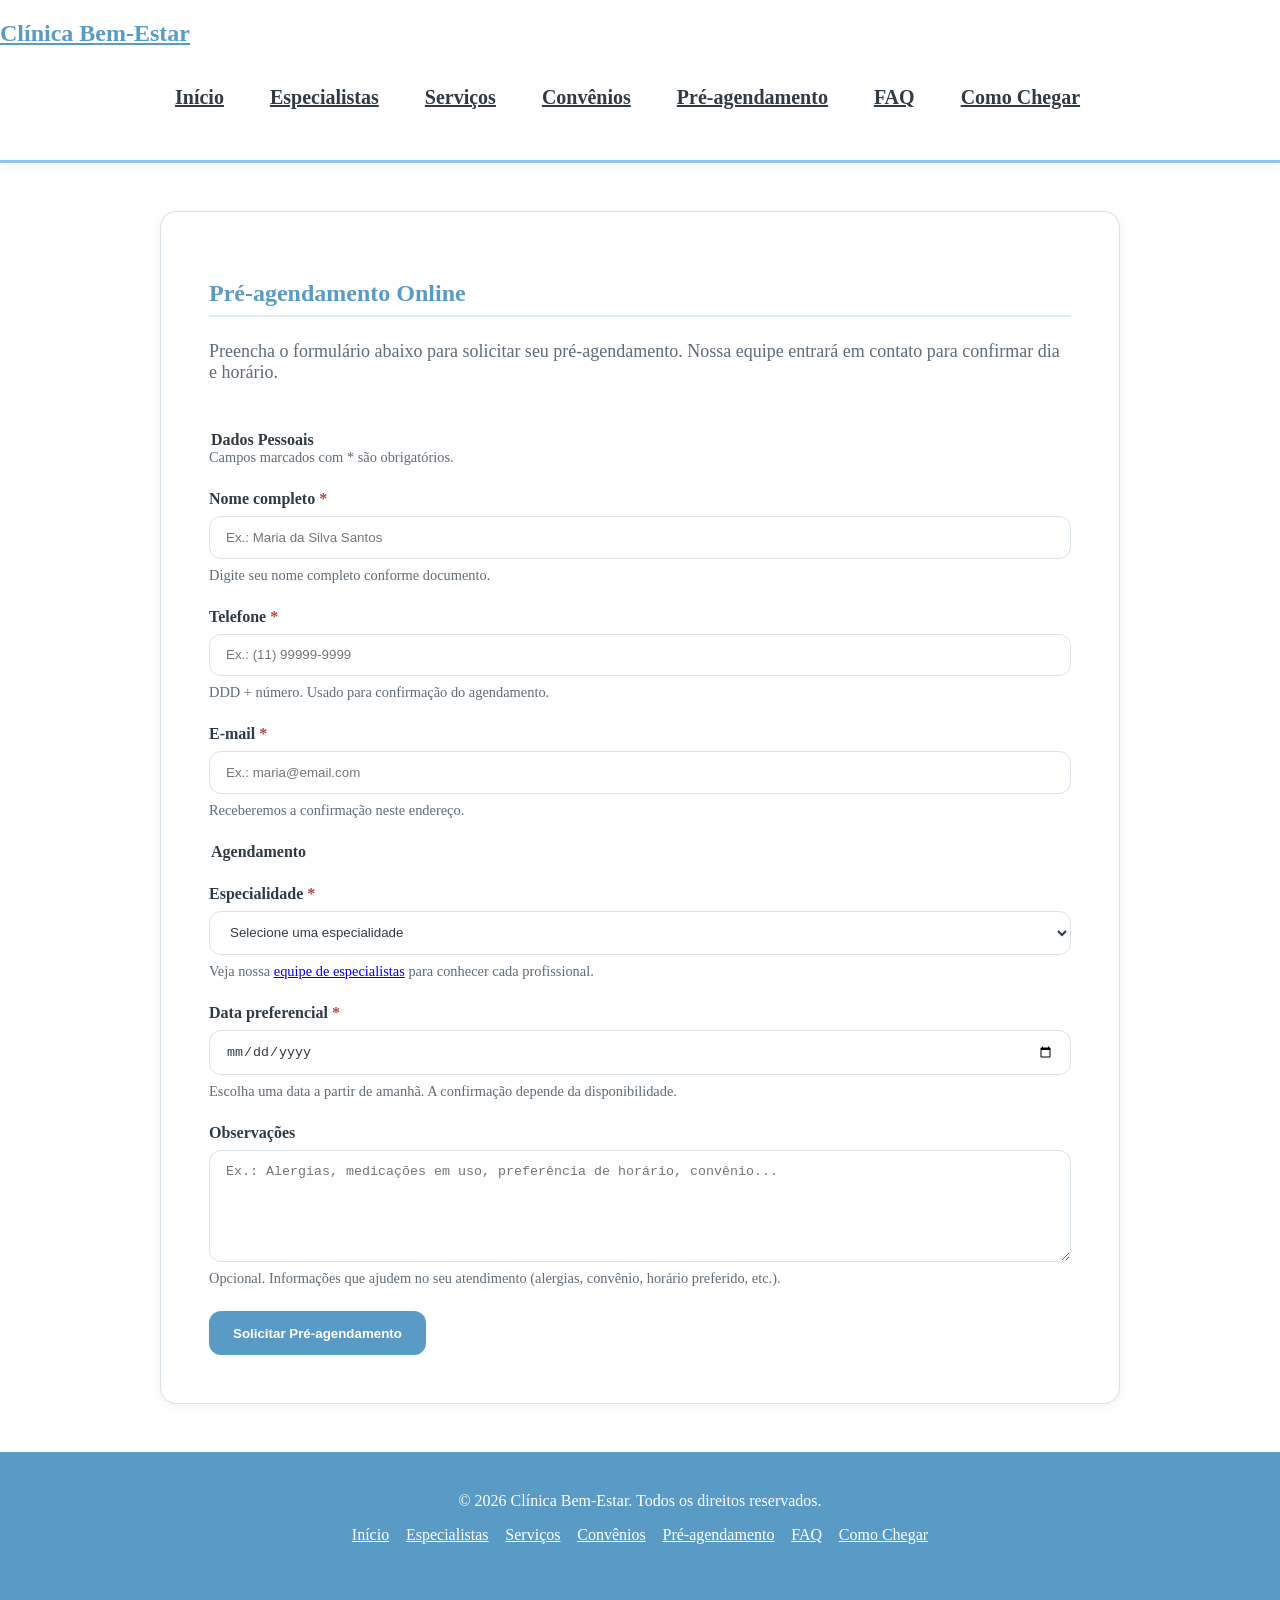
==== pages/agendamento.html @ e037f2d2 "fix: padroniza navegacao responsiva entre as paginas - commit parte Bianca" ====
<!DOCTYPE html>
<html lang="pt-BR">
<head>
    <meta charset="UTF-8">
    <meta name="viewport" content="width=device-width, initial-scale=1.0">
    <title>Pré-agendamento — Clínica Bem-Estar</title>
    <meta name="description" content="Formulário de pré-agendamento online da Clínica Bem-Estar. Preencha seus dados e escolha a especialidade, data e observações.">
    <link rel="preconnect" href="https://fonts.googleapis.com">
    <link rel="preconnect" href="https://fonts.gstatic.com" crossorigin>
    <link href="https://fonts.googleapis.com/css2?family=Lato:wght@400;600;700&display=swap" rel="stylesheet">
    <link rel="stylesheet" href="../assets/css/variable.css">
    <link rel="stylesheet" href="../assets/css/pages/agendamento.css">
    <link rel="stylesheet" href="../assets/css/navigation-responsive.css">
</head>
<body>
    <header class="cabecalho">
        <a href="../index.html" class="cabecalho__marca">Clínica Bem-Estar</a>
        <nav class="navegacao" aria-label="Navegação principal">
            <ul class="navegacao__lista">
                <li class="menu-item"><a href="../index.html">Início</a></li>
                <li class="menu-item"><a href="especialistas.html">Especialistas</a></li>
                <li class="menu-item"><a href="servicos.html">Serviços</a></li>
                <li class="menu-item"><a href="convenios.html">Convênios</a></li>
                <li class="menu-item"><a href="agendamento.html">Pré-agendamento</a></li>
                <li class="menu-item"><a href="faq.html">FAQ</a></li>
                <li class="menu-item"><a href="como-chegar.html">Como Chegar</a></li>
            </ul>
        </nav>
    </header>

    <main class="principal">
        <section class="secao" aria-labelledby="agendamento-titulo">
            <h1 id="agendamento-titulo" class="secao__titulo">Pré-agendamento Online</h1>
            <p class="secao__subtitulo">Preencha o formulário abaixo para solicitar seu pré-agendamento. Nossa equipe entrará em contato para confirmar dia e horário.</p>

            <form class="formulario" action="#" method="post" novalidate>
                <fieldset class="campo">
                    <legend class="campo__label">Dados Pessoais</legend>
                    <div class="campo__dica">Campos marcados com * são obrigatórios.</div>
                </fieldset>

                <div class="campo">
                    <label for="nome" class="campo__label campo__label--obrigatorio">Nome completo</label>
                    <input type="text" id="nome" name="nome" class="campo__input" required autocomplete="name" placeholder="Ex.: Maria da Silva Santos" aria-describedby="dica-nome">
                    <span id="dica-nome" class="campo__dica">Digite seu nome completo conforme documento.</span>
                </div>

                <div class="campo">
                    <label for="telefone" class="campo__label campo__label--obrigatorio">Telefone</label>
                    <input type="tel" id="telefone" name="telefone" class="campo__input" required autocomplete="tel" placeholder="Ex.: (11) 99999-9999" aria-describedby="dica-telefone">
                    <span id="dica-telefone" class="campo__dica">DDD + número. Usado para confirmação do agendamento.</span>
                </div>

                <div class="campo">
                    <label for="email" class="campo__label campo__label--obrigatorio">E-mail</label>
                    <input type="email" id="email" name="email" class="campo__input" required autocomplete="email" placeholder="Ex.: maria@email.com" aria-describedby="dica-email">
                    <span id="dica-email" class="campo__dica">Receberemos a confirmação neste endereço.</span>
                </div>

                <fieldset class="campo">
                    <legend class="campo__label">Agendamento</legend>
                </fieldset>

                <div class="campo">
                    <label for="especialidade" class="campo__label campo__label--obrigatorio">Especialidade</label>
                    <select id="especialidade" name="especialidade" class="campo__select" required aria-describedby="dica-especialidade">
                        <option value="">Selecione uma especialidade</option>
                        <option value="cardiologia">Cardiologia</option>
                        <option value="pediatria">Pediatria</option>
                        <option value="ginecologia">Ginecologia e Obstetrícia</option>
                        <option value="ortopedia">Ortopedia e Traumatologia</option>
                        <option value="dermatologia">Dermatologia</option>
                        <option value="neurologia">Neurologia</option>
                    </select>
                    <span id="dica-especialidade" class="campo__dica">Veja nossa <a href="especialistas.html">equipe de especialistas</a> para conhecer cada profissional.</span>
                </div>

                <div class="campo">
                    <label for="data" class="campo__label campo__label--obrigatorio">Data preferencial</label>
                    <input type="date" id="data" name="data" class="campo__input" required aria-describedby="dica-data">
                    <span id="dica-data" class="campo__dica">Escolha uma data a partir de amanhã. A confirmação depende da disponibilidade.</span>
                </div>

                <div class="campo">
                    <label for="observacoes" class="campo__label">Observações</label>
                    <textarea id="observacoes" name="observacoes" class="campo__textarea" placeholder="Ex.: Alergias, medicações em uso, preferência de horário, convênio..." aria-describedby="dica-observacoes"></textarea>
                    <span id="dica-observacoes" class="campo__dica">Opcional. Informações que ajudem no seu atendimento (alergias, convênio, horário preferido, etc.).</span>
                </div>

                <button type="submit" class="botao">Solicitar Pré-agendamento</button>
            </form>
        </section>
    </main>

    <footer class="rodape">
        <p>&copy; 2026 Clínica Bem-Estar. Todos os direitos reservados.</p>
         <p>
            <a href="../index.html">Início</a>
            <a href="especialistas.html">Especialistas</a> 
            <a href="servicos.html">Serviços</a>
            <a href="convenios.html">Convênios</a>
            <a href="agendamento.html">Pré-agendamento</a>
            <a href="faq.html">FAQ</a>
            <a href="como-chegar.html">Como Chegar</a>
        </p>
    </footer>

    <!-- JavaScript - US-604 -->
    <script src="../assets/js/agendamento.js" defer></script>
</body>
</html>
---- assets/css/variable.css ----
:root {
    /* Cores principais */
    --color-primary: #8EC5E8;
    --color-primary-dark: #5A9BC6;
    --color-primary-light: #DCEFF9;

    /* Cores neutras */
    --color-white: #FFFFFF;
    --color-background: #F8FAFC;
    --color-surface: #FFFFFF;

    --color-text: #2F3A45;
    --color-text-secondary: #5F6B76;
    --color-border: #D9E1E8;

    /* Estados */
    --color-success: #3A8F65;
    --color-error: #B54747;

    /* Tipografia */
    --font-family-primary: system-ui, -apple-system, BlinkMacSystemFont, "Segoe UI", sans-serif;

    --font-size-xs: 0.875rem;
    --font-size-sm: 1rem;
    --font-size-md: 1.125rem;
    --font-size-lg: 1.5rem;
    --font-size-xl: 2rem;
    --font-size-xxl: 2.5rem;

    /* Pesos */
    --font-weight-regular: 400;
    --font-weight-medium: 500;
    --font-weight-semibold: 600;
    --font-weight-bold: 700;

    /* Espaçamentos */
    --spacing-xs: 0.5rem;
    --spacing-sm: 1rem;
    --spacing-md: 1.5rem;
    --spacing-lg: 2rem;
    --spacing-xl: 3rem;
    --spacing-xxl: 4rem;

    /* Bordas */
    --border-radius-sm: 0.375rem;
    --border-radius-md: 0.75rem;
    --border-radius-lg: 1rem;

    /* Sombras */
    --shadow-sm: 0 2px 8px rgba(0, 0, 0, 0.06);
    --shadow-md: 0 6px 18px rgba(0, 0, 0, 0.08);

    /* Largura de conteúdo */
    --container-width: 1200px;

    /* Transições */
    --transition-default: 0.3s ease;
}

body {
    display: flex;
    flex-direction: column;
    margin: 0;
    min-height: 100vh;
    min-height: 100svh;
}

body > main {
    flex: 1 0 auto;
}

body header nav ul li.menu-item a,
body header nav ul li a,
body header nav ul a.menu-item {
    padding: 0.625rem 0.9375rem;
    font-size: 1.25em;
}

@media (prefers-reduced-motion: reduce) {
    html {
        scroll-behavior: auto;
    }

    *,
    *::before,
    *::after {
        animation-duration: 0.01ms !important;
        animation-iteration-count: 1 !important;
        scroll-behavior: auto !important;
        transition-duration: 0.01ms !important;
    }
}
---- assets/css/pages/agendamento.css ----
.cabecalho {
    position: sticky;
    top: 0;
    z-index: 10;

    padding: 1.25rem 0;

    background-color: var(--color-white);
    border-bottom: 3px solid var(--color-primary);
    box-shadow: var(--shadow-sm);
}

.cabecalho__marca {
    display: inline-block;

    margin-bottom: 0.75rem;

    color: var(--color-primary-dark);
    font-size: var(--font-size-lg);
    font-weight: var(--font-weight-bold);
}

.navegacao__lista {
    display: flex;
    flex-wrap: wrap;
    gap: 0.5rem 1rem;
    align-items: center;

    margin: 0;
    padding: 0;

    list-style: none;
}

.menu-item a {
    display: inline-block;

    padding: 0.5rem 0.75rem;

    border-radius: var(--border-radius-sm);

    color: var(--color-text);
    font-weight: var(--font-weight-semibold);
    transition:
        background-color var(--transition-default),
        color var(--transition-default),
        transform var(--transition-default);
}

.menu-item a:hover,
.menu-item a:focus-visible {
    background-color: var(--color-primary-light);
    color: var(--color-primary-dark);
    transform: translateY(-2px);
}

.principal {
    width: min(100% - 2rem, 960px);
    min-width: 0;
    margin: 0 auto;
    padding-block: var(--spacing-xl);
}

.secao {
    min-width: 0;
    padding: var(--spacing-xl);

    border: 1px solid var(--color-border);
    border-radius: var(--border-radius-lg);

    background-color: var(--color-white);
    box-shadow: var(--shadow-sm);
}

.secao__titulo {
    margin-bottom: var(--spacing-md);
    padding-bottom: var(--spacing-xs);

    border-bottom: 2px solid var(--color-primary-light);

    color: var(--color-primary-dark);
}

.secao__subtitulo {
    margin-bottom: var(--spacing-xl);

    color: var(--color-text-secondary);
    font-size: var(--font-size-md);
}

.formulario {
    display: flex;
    flex-direction: column;
    gap: var(--spacing-md);
    width: 100%;
}

.campo {
    display: flex;
    flex-direction: column;
    gap: 0.5rem;
    min-width: 0;
}

fieldset.campo {
    min-inline-size: 0;
    margin: 0;
    padding: 0;
    border: 0;
}

.campo__label {
    color: var(--color-text);
    font-weight: var(--font-weight-semibold);
}

.campo__label--obrigatorio::after {
    content: " *";
    color: var(--color-error);
}

.campo__dica {
    color: var(--color-text-secondary);
    font-size: 0.9rem;
}

.campo__input,
.campo__select,
.campo__textarea {
    width: 100%;
    min-width: 0;
    box-sizing: border-box;
    padding: 0.8rem 1rem;

    border: 1px solid var(--color-border);
    border-radius: var(--border-radius-md);

    color: var(--color-text);
    background-color: var(--color-white);
    transition:
        border-color var(--transition-default),
        box-shadow var(--transition-default);
}

.campo__input:focus,
.campo__select:focus,
.campo__textarea:focus {
    border-color: var(--color-primary-dark);
    outline: 3px solid var(--color-primary-light);
}

.campo__textarea {
    min-height: 7rem;
    resize: vertical;
}

.botao {
    align-self: flex-start;

    padding: 0.9rem 1.5rem;

    border: none;
    border-radius: var(--border-radius-md);

    color: var(--color-white);
    background-color: var(--color-primary-dark);
    font-weight: var(--font-weight-semibold);
    transition:
        background-color var(--transition-default),
        box-shadow var(--transition-default),
        transform var(--transition-default);
}

.botao:hover {
    background-color: var(--color-primary);
    transform: translateY(-2px) scale(1.01);
    box-shadow: var(--shadow-sm);
}

.botao:focus-visible {
    outline: 3px solid var(--color-text);
    outline-offset: 3px;
}

.botao:active {
    transform: translateY(1px);
}

.rodape {
    padding: var(--spacing-md) 0;

    text-align: center;

    background-color: var(--color-primary-dark);
    color: var(--color-white);
}

.rodape p {
    margin-bottom: 0.5rem;
}

.rodape a {
    display: inline-block;
    color: var(--color-white);
    margin-inline: 0.4rem;
    transition:
        color var(--transition-default),
        transform var(--transition-default);
}

.rodape a:hover,
.rodape a:focus-visible {
    color: var(--color-primary-light);
    transform: translateY(-2px);
}

@media (max-width: 1023px) {
    .principal {
        padding-block: var(--spacing-lg);
    }

    .secao {
        padding: var(--spacing-lg);
    }
}

@media (max-width: 640px) {
    .cabecalho {
        padding-block: 1rem;
    }

    .navegacao__lista {
        flex-direction: column;
        align-items: flex-start;
    }

    .principal {
        width: min(100% - 1rem, 960px);
    }

    .secao {
        padding: var(--spacing-md);
    }

    .botao {
        width: 100%;
    }

    .campo__dica {
        overflow-wrap: anywhere;
    }
}
---- assets/css/navigation-responsive.css ----
/* Navegação compartilhada entre as páginas institucionais. */
body > header nav {
    width: min(100% - 2rem, 960px);
    margin-inline: auto;
}

body > header > a {
    display: flex;
    align-items: center;
    width: min(100% - 2rem, 960px);
    min-height: 44px;
    margin-inline: auto;
}

body > header nav ul li a,
body > footer a {
    display: inline-flex;
    align-items: center;
    min-height: 44px;
}

body > header a:focus-visible,
body > footer a:focus-visible {
    outline: 3px solid currentColor;
    outline-offset: 3px;
}

@media (max-width: 640px) {
    body > header,
    body > header[class] {
        position: static;
    }

    body > header nav ul,
    body > header nav ul[class] {
        flex-direction: row;
        flex-wrap: wrap;
        align-items: center;
        gap: 0.25rem;
    }

    body > header nav ul li {
        flex: 1 0 auto;
        min-width: 0;
    }

    body > header nav ul li a {
        white-space: nowrap;
    }
}

@media (max-height: 500px) {
    body > header,
    body > header[class] {
        position: static;
    }
}
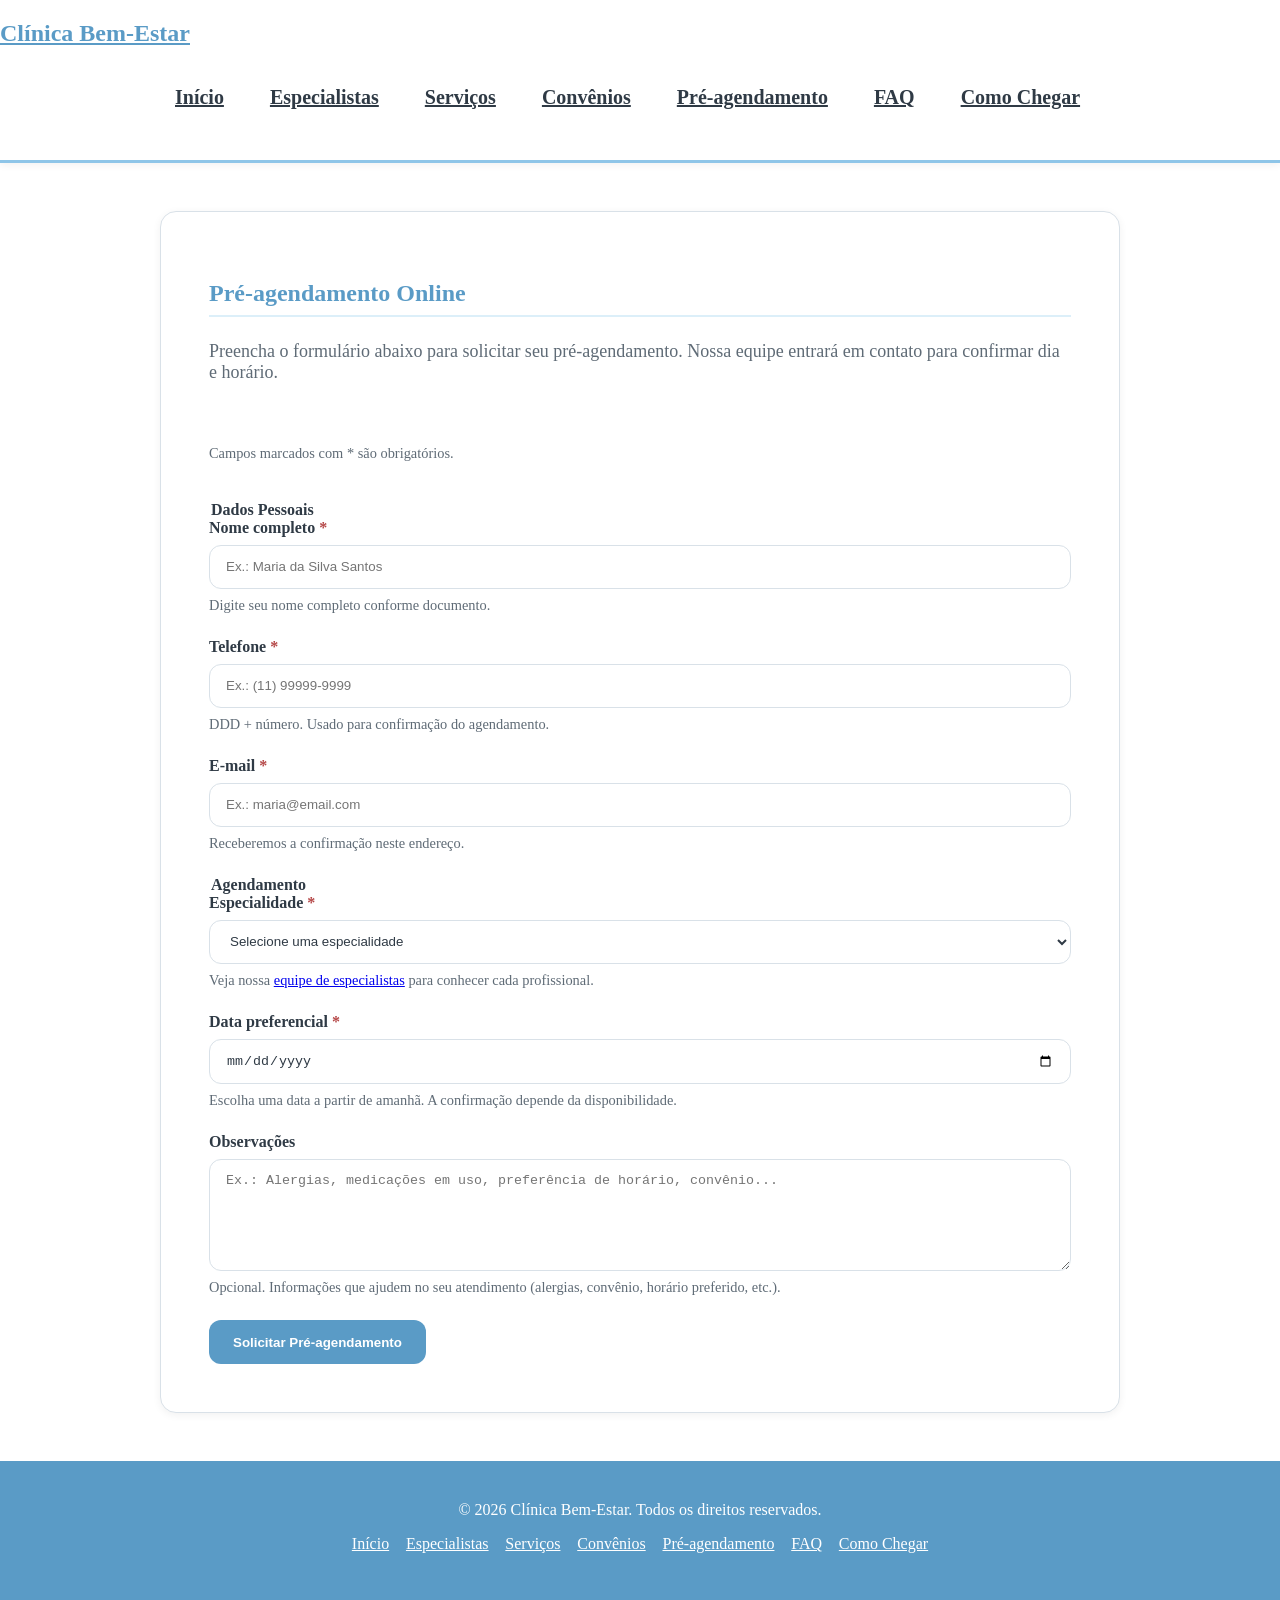
==== commit 3ae213e1: "fix: melhora semantica e validacao do formulario da US-504 Co-authored-by: Copilot <223556219+Copilo" ====
--- a/pages/agendamento.html
+++ b/pages/agendamento.html
@@ -33,59 +33,60 @@
             <h1 id="agendamento-titulo" class="secao__titulo">Pré-agendamento Online</h1>
             <p class="secao__subtitulo">Preencha o formulário abaixo para solicitar seu pré-agendamento. Nossa equipe entrará em contato para confirmar dia e horário.</p>
 
-            <form class="formulario" action="#" method="post" novalidate>
-                <fieldset class="campo">
+            <form class="formulario" action="#" method="post">
+                <p id="dica-obrigatoriedade" class="campo__dica">Campos marcados com * são obrigatórios.</p>
+
+                <fieldset class="grupo-campos" aria-describedby="dica-obrigatoriedade">
                     <legend class="campo__label">Dados Pessoais</legend>
-                    <div class="campo__dica">Campos marcados com * são obrigatórios.</div>
+
+                    <div class="campo">
+                        <label for="nome" class="campo__label campo__label--obrigatorio">Nome completo</label>
+                        <input type="text" id="nome" name="nome" class="campo__input" required autocomplete="name" placeholder="Ex.: Maria da Silva Santos" aria-describedby="dica-nome">
+                        <span id="dica-nome" class="campo__dica">Digite seu nome completo conforme documento.</span>
+                    </div>
+
+                    <div class="campo">
+                        <label for="telefone" class="campo__label campo__label--obrigatorio">Telefone</label>
+                        <input type="tel" id="telefone" name="telefone" class="campo__input" required autocomplete="tel" placeholder="Ex.: (11) 99999-9999" aria-describedby="dica-telefone">
+                        <span id="dica-telefone" class="campo__dica">DDD + número. Usado para confirmação do agendamento.</span>
+                    </div>
+
+                    <div class="campo">
+                        <label for="email" class="campo__label campo__label--obrigatorio">E-mail</label>
+                        <input type="email" id="email" name="email" class="campo__input" required autocomplete="email" placeholder="Ex.: maria@email.com" aria-describedby="dica-email">
+                        <span id="dica-email" class="campo__dica">Receberemos a confirmação neste endereço.</span>
+                    </div>
                 </fieldset>
 
-                <div class="campo">
-                    <label for="nome" class="campo__label campo__label--obrigatorio">Nome completo</label>
-                    <input type="text" id="nome" name="nome" class="campo__input" required autocomplete="name" placeholder="Ex.: Maria da Silva Santos" aria-describedby="dica-nome">
-                    <span id="dica-nome" class="campo__dica">Digite seu nome completo conforme documento.</span>
-                </div>
+                <fieldset class="grupo-campos" aria-describedby="dica-obrigatoriedade">
+                    <legend class="campo__label">Agendamento</legend>
 
-                <div class="campo">
-                    <label for="telefone" class="campo__label campo__label--obrigatorio">Telefone</label>
-                    <input type="tel" id="telefone" name="telefone" class="campo__input" required autocomplete="tel" placeholder="Ex.: (11) 99999-9999" aria-describedby="dica-telefone">
-                    <span id="dica-telefone" class="campo__dica">DDD + número. Usado para confirmação do agendamento.</span>
-                </div>
+                    <div class="campo">
+                        <label for="especialidade" class="campo__label campo__label--obrigatorio">Especialidade</label>
+                        <select id="especialidade" name="especialidade" class="campo__select" required aria-describedby="dica-especialidade">
+                            <option value="">Selecione uma especialidade</option>
+                            <option value="cardiologia">Cardiologia</option>
+                            <option value="pediatria">Pediatria</option>
+                            <option value="ginecologia">Ginecologia e Obstetrícia</option>
+                            <option value="ortopedia">Ortopedia e Traumatologia</option>
+                            <option value="dermatologia">Dermatologia</option>
+                            <option value="neurologia">Neurologia</option>
+                        </select>
+                        <span id="dica-especialidade" class="campo__dica">Veja nossa <a href="especialistas.html">equipe de especialistas</a> para conhecer cada profissional.</span>
+                    </div>
 
-                <div class="campo">
-                    <label for="email" class="campo__label campo__label--obrigatorio">E-mail</label>
-                    <input type="email" id="email" name="email" class="campo__input" required autocomplete="email" placeholder="Ex.: maria@email.com" aria-describedby="dica-email">
-                    <span id="dica-email" class="campo__dica">Receberemos a confirmação neste endereço.</span>
-                </div>
+                    <div class="campo">
+                        <label for="data" class="campo__label campo__label--obrigatorio">Data preferencial</label>
+                        <input type="date" id="data" name="data" class="campo__input" required aria-describedby="dica-data">
+                        <span id="dica-data" class="campo__dica">Escolha uma data a partir de amanhã. A confirmação depende da disponibilidade.</span>
+                    </div>
 
-                <fieldset class="campo">
-                    <legend class="campo__label">Agendamento</legend>
+                    <div class="campo">
+                        <label for="observacoes" class="campo__label">Observações</label>
+                        <textarea id="observacoes" name="observacoes" class="campo__textarea" placeholder="Ex.: Alergias, medicações em uso, preferência de horário, convênio..." aria-describedby="dica-observacoes"></textarea>
+                        <span id="dica-observacoes" class="campo__dica">Opcional. Informações que ajudem no seu atendimento (alergias, convênio, horário preferido, etc.).</span>
+                    </div>
                 </fieldset>
-
-                <div class="campo">
-                    <label for="especialidade" class="campo__label campo__label--obrigatorio">Especialidade</label>
-                    <select id="especialidade" name="especialidade" class="campo__select" required aria-describedby="dica-especialidade">
-                        <option value="">Selecione uma especialidade</option>
-                        <option value="cardiologia">Cardiologia</option>
-                        <option value="pediatria">Pediatria</option>
-                        <option value="ginecologia">Ginecologia e Obstetrícia</option>
-                        <option value="ortopedia">Ortopedia e Traumatologia</option>
-                        <option value="dermatologia">Dermatologia</option>
-                        <option value="neurologia">Neurologia</option>
-                    </select>
-                    <span id="dica-especialidade" class="campo__dica">Veja nossa <a href="especialistas.html">equipe de especialistas</a> para conhecer cada profissional.</span>
-                </div>
-
-                <div class="campo">
-                    <label for="data" class="campo__label campo__label--obrigatorio">Data preferencial</label>
-                    <input type="date" id="data" name="data" class="campo__input" required aria-describedby="dica-data">
-                    <span id="dica-data" class="campo__dica">Escolha uma data a partir de amanhã. A confirmação depende da disponibilidade.</span>
-                </div>
-
-                <div class="campo">
-                    <label for="observacoes" class="campo__label">Observações</label>
-                    <textarea id="observacoes" name="observacoes" class="campo__textarea" placeholder="Ex.: Alergias, medicações em uso, preferência de horário, convênio..." aria-describedby="dica-observacoes"></textarea>
-                    <span id="dica-observacoes" class="campo__dica">Opcional. Informações que ajudem no seu atendimento (alergias, convênio, horário preferido, etc.).</span>
-                </div>
 
                 <button type="submit" class="botao">Solicitar Pré-agendamento</button>
             </form>
--- a/assets/css/pages/agendamento.css
+++ b/assets/css/pages/agendamento.css
@@ -102,7 +102,10 @@
     min-width: 0;
 }
 
-fieldset.campo {
+.grupo-campos {
+    display: flex;
+    flex-direction: column;
+    gap: var(--spacing-md);
     min-inline-size: 0;
     margin: 0;
     padding: 0;
@@ -129,6 +132,7 @@
 .campo__textarea {
     width: 100%;
     min-width: 0;
+    min-height: 44px;
     box-sizing: border-box;
     padding: 0.8rem 1rem;
 
@@ -157,6 +161,7 @@
 .botao {
     align-self: flex-start;
 
+    min-height: 44px;
     padding: 0.9rem 1.5rem;
 
     border: none;
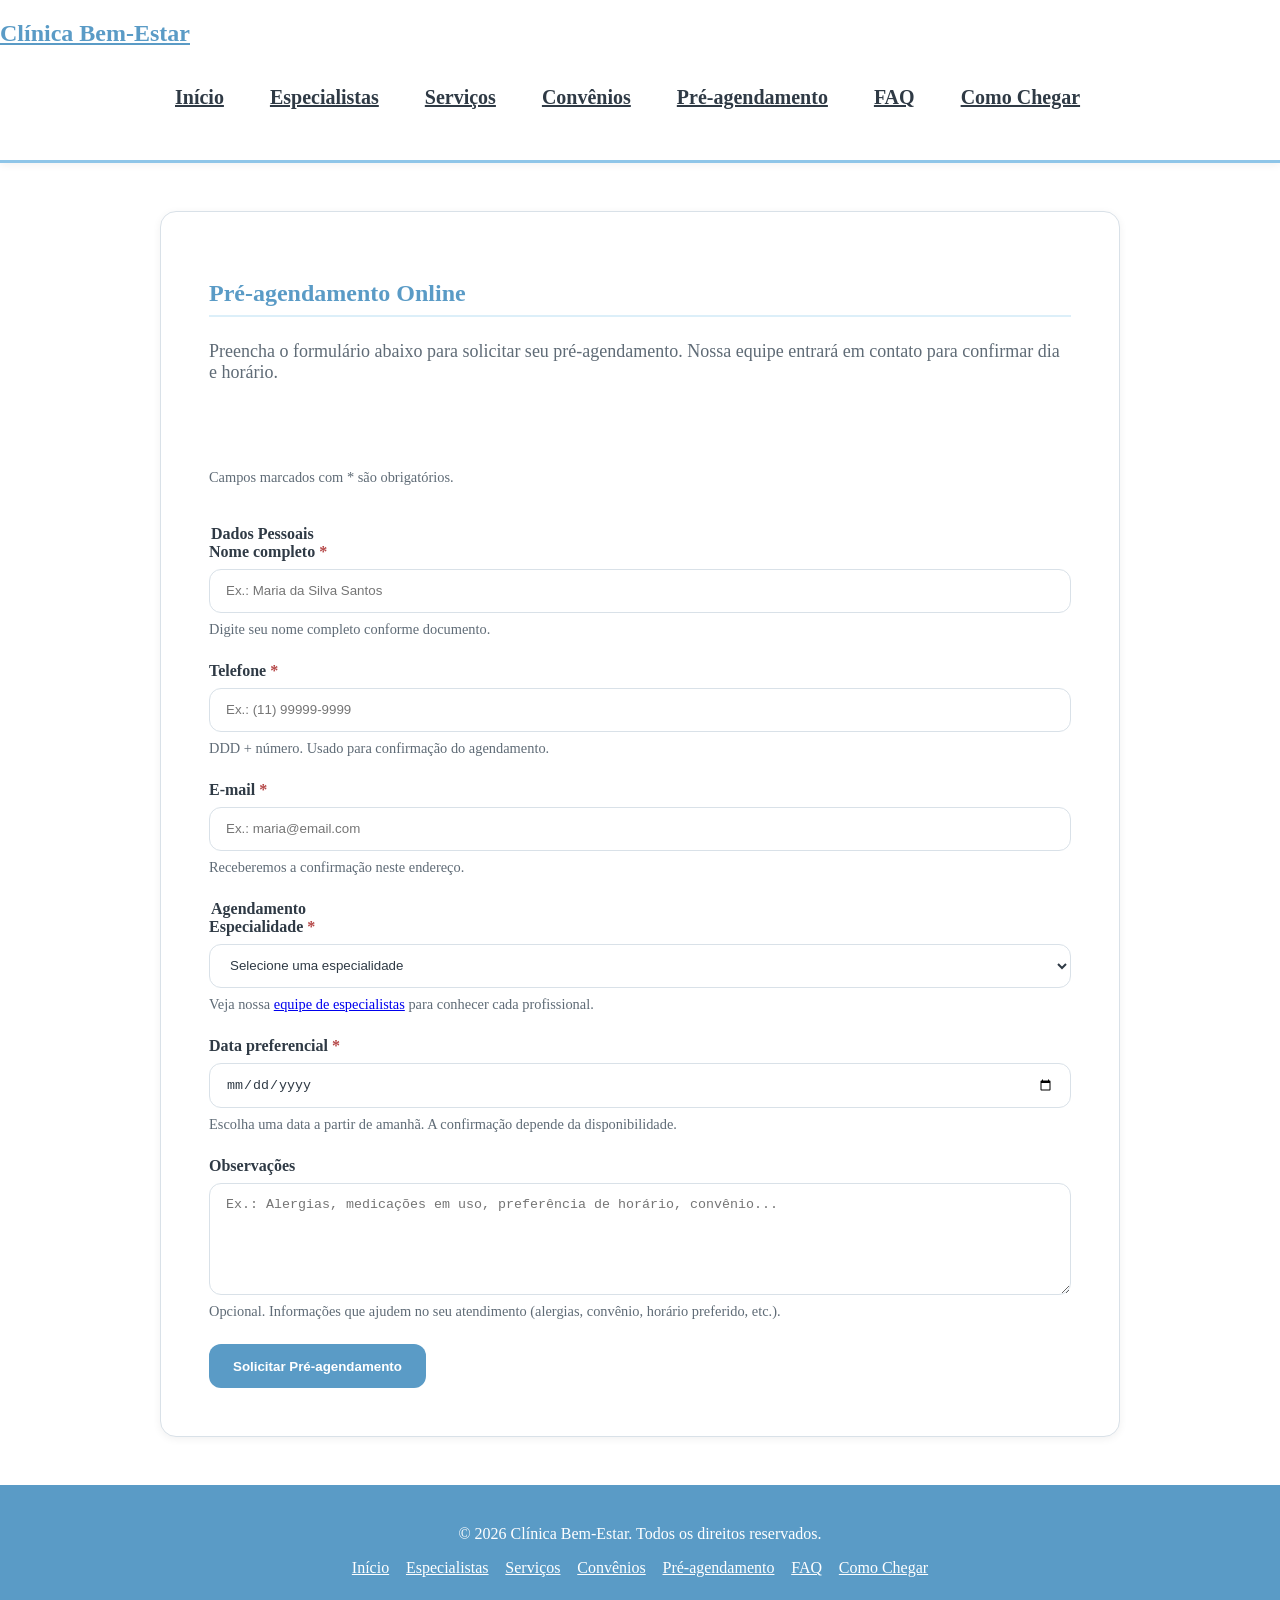
==== commit d361e926: "feat: adiciona validação acessível ao pré-agendamento Co-authored-by: Copilot <223556219+Copilot@use" ====
--- a/pages/agendamento.html
+++ b/pages/agendamento.html
@@ -34,6 +34,7 @@
             <p class="secao__subtitulo">Preencha o formulário abaixo para solicitar seu pré-agendamento. Nossa equipe entrará em contato para confirmar dia e horário.</p>
 
             <form class="formulario" action="#" method="post">
+                <p id="mensagem-formulario" class="mensagem-formulario" role="status" aria-live="polite" aria-atomic="true"></p>
                 <p id="dica-obrigatoriedade" class="campo__dica">Campos marcados com * são obrigatórios.</p>
 
                 <fieldset class="grupo-campos" aria-describedby="dica-obrigatoriedade">
@@ -41,20 +42,23 @@
 
                     <div class="campo">
                         <label for="nome" class="campo__label campo__label--obrigatorio">Nome completo</label>
-                        <input type="text" id="nome" name="nome" class="campo__input" required autocomplete="name" placeholder="Ex.: Maria da Silva Santos" aria-describedby="dica-nome">
+                        <input type="text" id="nome" name="nome" class="campo__input" required autocomplete="name" placeholder="Ex.: Maria da Silva Santos" aria-describedby="dica-nome erro-nome">
                         <span id="dica-nome" class="campo__dica">Digite seu nome completo conforme documento.</span>
+                        <span id="erro-nome" class="campo__erro" hidden></span>
                     </div>
 
                     <div class="campo">
                         <label for="telefone" class="campo__label campo__label--obrigatorio">Telefone</label>
-                        <input type="tel" id="telefone" name="telefone" class="campo__input" required autocomplete="tel" placeholder="Ex.: (11) 99999-9999" aria-describedby="dica-telefone">
+                        <input type="tel" id="telefone" name="telefone" class="campo__input" required autocomplete="tel" placeholder="Ex.: (11) 99999-9999" aria-describedby="dica-telefone erro-telefone">
                         <span id="dica-telefone" class="campo__dica">DDD + número. Usado para confirmação do agendamento.</span>
+                        <span id="erro-telefone" class="campo__erro" hidden></span>
                     </div>
 
                     <div class="campo">
                         <label for="email" class="campo__label campo__label--obrigatorio">E-mail</label>
-                        <input type="email" id="email" name="email" class="campo__input" required autocomplete="email" placeholder="Ex.: maria@email.com" aria-describedby="dica-email">
+                        <input type="email" id="email" name="email" class="campo__input" required autocomplete="email" placeholder="Ex.: maria@email.com" aria-describedby="dica-email erro-email">
                         <span id="dica-email" class="campo__dica">Receberemos a confirmação neste endereço.</span>
+                        <span id="erro-email" class="campo__erro" hidden></span>
                     </div>
                 </fieldset>
 
@@ -63,7 +67,7 @@
 
                     <div class="campo">
                         <label for="especialidade" class="campo__label campo__label--obrigatorio">Especialidade</label>
-                        <select id="especialidade" name="especialidade" class="campo__select" required aria-describedby="dica-especialidade">
+                        <select id="especialidade" name="especialidade" class="campo__select" required aria-describedby="dica-especialidade erro-especialidade">
                             <option value="">Selecione uma especialidade</option>
                             <option value="cardiologia">Cardiologia</option>
                             <option value="pediatria">Pediatria</option>
@@ -73,12 +77,14 @@
                             <option value="neurologia">Neurologia</option>
                         </select>
                         <span id="dica-especialidade" class="campo__dica">Veja nossa <a href="especialistas.html">equipe de especialistas</a> para conhecer cada profissional.</span>
+                        <span id="erro-especialidade" class="campo__erro" hidden></span>
                     </div>
 
                     <div class="campo">
                         <label for="data" class="campo__label campo__label--obrigatorio">Data preferencial</label>
-                        <input type="date" id="data" name="data" class="campo__input" required aria-describedby="dica-data">
+                        <input type="date" id="data" name="data" class="campo__input" required aria-describedby="dica-data erro-data">
                         <span id="dica-data" class="campo__dica">Escolha uma data a partir de amanhã. A confirmação depende da disponibilidade.</span>
+                        <span id="erro-data" class="campo__erro" hidden></span>
                     </div>
 
                     <div class="campo">
--- a/assets/css/pages/agendamento.css
+++ b/assets/css/pages/agendamento.css
@@ -127,6 +127,30 @@
     font-size: 0.9rem;
 }
 
+.campo__erro {
+    display: block;
+    color: var(--color-error);
+    font-size: 0.9rem;
+    font-weight: var(--font-weight-semibold);
+}
+
+.campo__erro[hidden] {
+    display: none;
+}
+
+.mensagem-formulario {
+    margin: 0;
+    font-weight: var(--font-weight-semibold);
+}
+
+.mensagem-formulario--erro {
+    color: var(--color-error);
+}
+
+.mensagem-formulario--aviso {
+    color: var(--color-text-secondary);
+}
+
 .campo__input,
 .campo__select,
 .campo__textarea {
@@ -153,6 +177,12 @@
     outline: 3px solid var(--color-primary-light);
 }
 
+.campo__input[aria-invalid="true"],
+.campo__select[aria-invalid="true"],
+.campo__textarea[aria-invalid="true"] {
+    border-color: var(--color-error);
+}
+
 .campo__textarea {
     min-height: 7rem;
     resize: vertical;
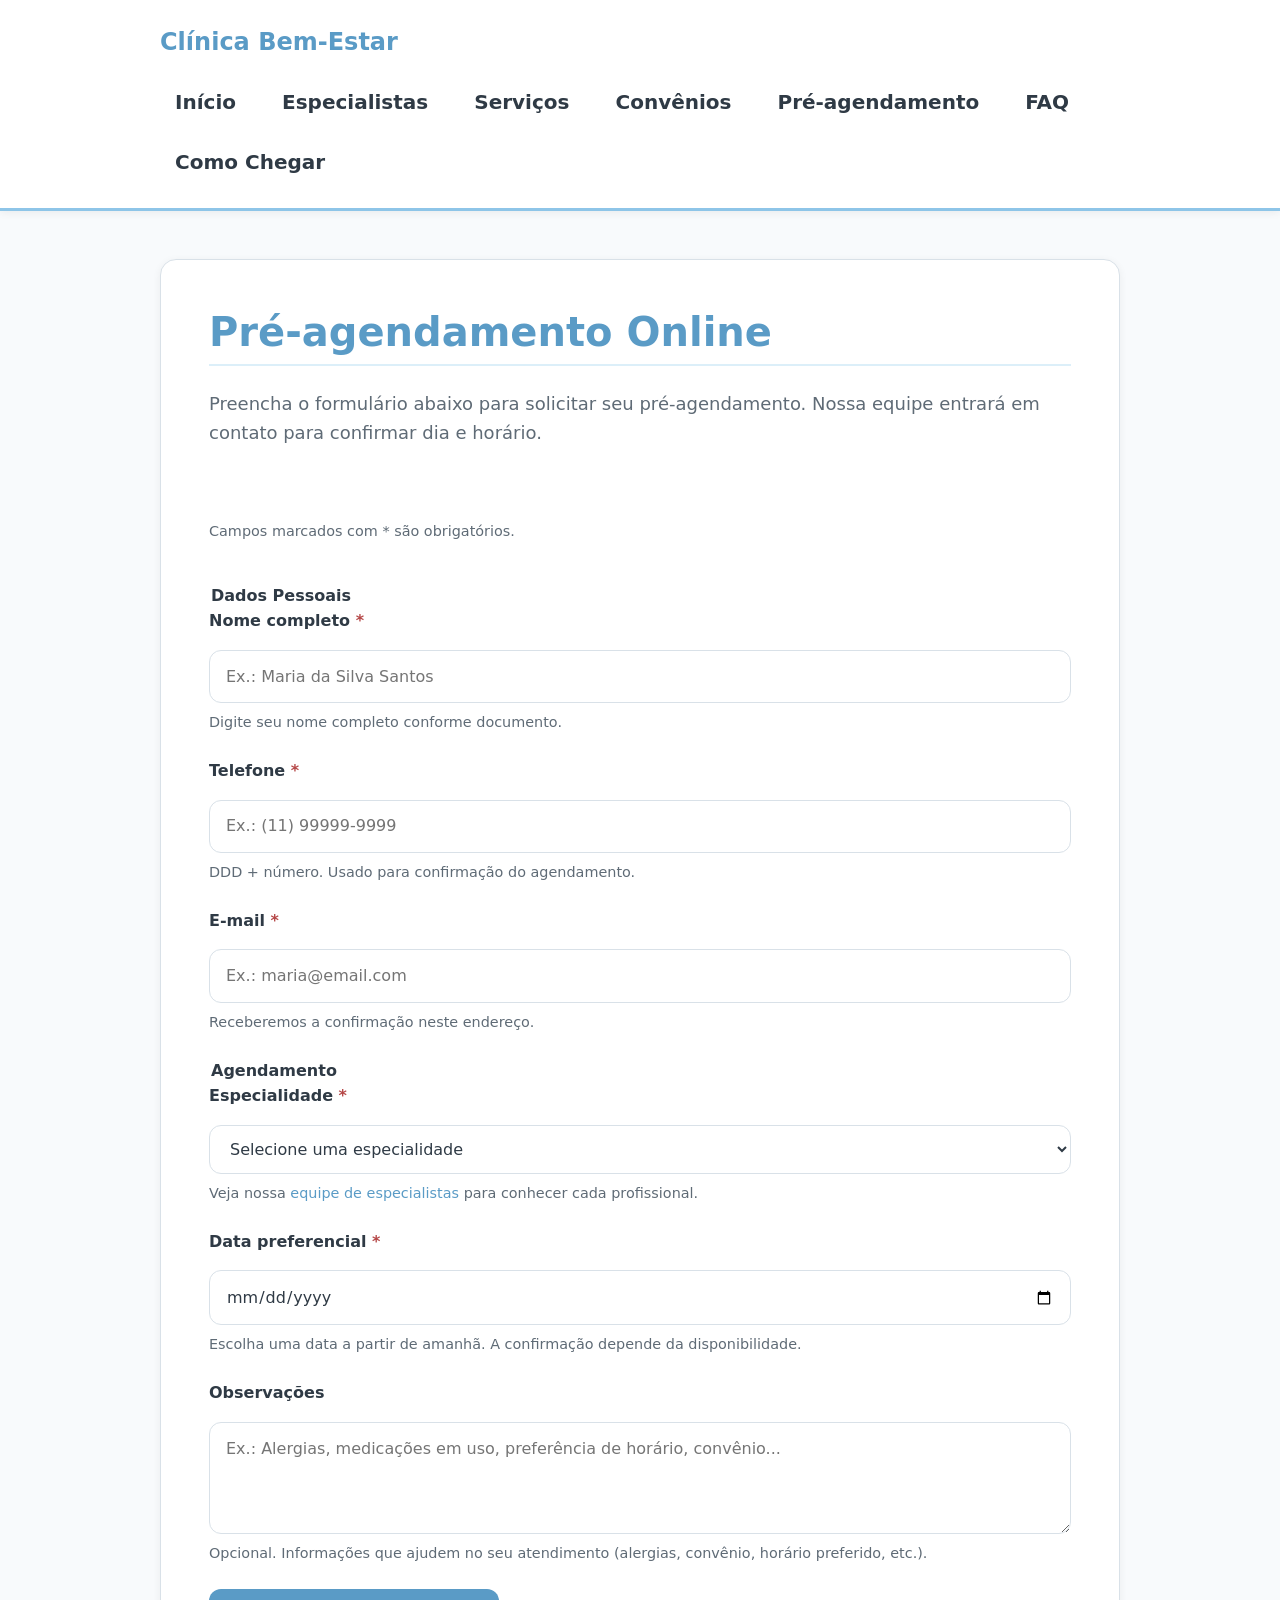
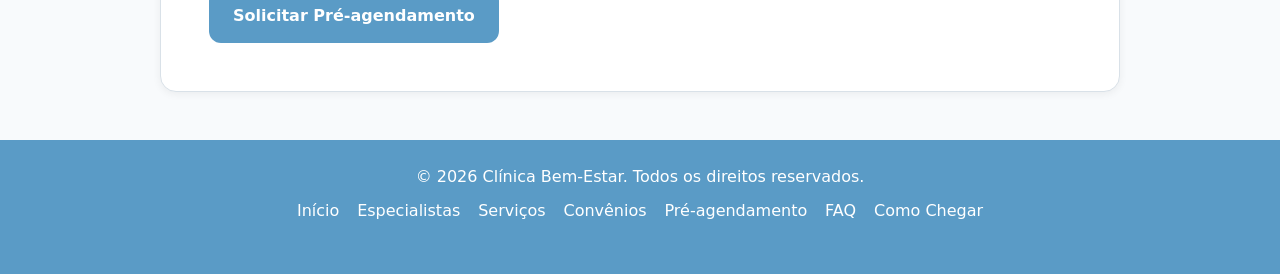
==== commit 2c22cd98: "style: padroniza cabeçalho e tipografia das páginas internas Co-authored-by: Copilot <223556219+Copi" ====
--- a/pages/agendamento.html
+++ b/pages/agendamento.html
@@ -9,21 +9,26 @@
     <link rel="preconnect" href="https://fonts.gstatic.com" crossorigin>
     <link href="https://fonts.googleapis.com/css2?family=Lato:wght@400;600;700&display=swap" rel="stylesheet">
     <link rel="stylesheet" href="../assets/css/variable.css">
+    <link rel="stylesheet" href="../assets/css/global.css">
+    <link rel="stylesheet" href="../assets/css/header.css">
     <link rel="stylesheet" href="../assets/css/pages/agendamento.css">
     <link rel="stylesheet" href="../assets/css/navigation-responsive.css">
 </head>
 <body>
     <header class="cabecalho">
-        <a href="../index.html" class="cabecalho__marca">Clínica Bem-Estar</a>
+        <a class="cabecalho__marca" href="../index.html" aria-label="Página inicial da Clínica Bem-Estar">
+            Clínica Bem-Estar
+        </a>
+
         <nav class="navegacao" aria-label="Navegação principal">
             <ul class="navegacao__lista">
-                <li class="menu-item"><a href="../index.html">Início</a></li>
-                <li class="menu-item"><a href="especialistas.html">Especialistas</a></li>
-                <li class="menu-item"><a href="servicos.html">Serviços</a></li>
-                <li class="menu-item"><a href="convenios.html">Convênios</a></li>
-                <li class="menu-item"><a href="agendamento.html">Pré-agendamento</a></li>
-                <li class="menu-item"><a href="faq.html">FAQ</a></li>
-                <li class="menu-item"><a href="como-chegar.html">Como Chegar</a></li>
+                <li><a class="menu-item" href="../index.html">Início</a></li>
+                <li><a class="menu-item" href="especialistas.html">Especialistas</a></li>
+                <li><a class="menu-item" href="servicos.html">Serviços</a></li>
+                <li><a class="menu-item" href="convenios.html">Convênios</a></li>
+                <li><a class="menu-item" href="agendamento.html">Pré-agendamento</a></li>
+                <li><a class="menu-item" href="faq.html">FAQ</a></li>
+                <li><a class="menu-item" href="como-chegar.html">Como Chegar</a></li>
             </ul>
         </nav>
     </header>
--- a/assets/css/global.css
+++ b/assets/css/global.css
@@ -0,0 +1,184 @@
+html {
+    scroll-behavior: smooth;
+}
+
+body {
+    margin: 0;
+
+    font-family: var(--font-family-primary);
+
+    font-size: var(--font-size-sm);
+    font-weight: var(--font-weight-regular);
+
+    line-height: 1.6;
+
+    color: var(--color-text);
+
+    background-color: var(--color-background);
+}
+
+* {
+    box-sizing: border-box;
+}
+
+img {
+    max-width: 100%;
+    height: auto;
+}
+
+a {
+    color: var(--color-primary-dark);
+
+    text-decoration: none;
+
+    transition: color var(--transition-default);
+}
+
+a:hover {
+    color: var(--color-primary);
+}
+
+a:focus-visible {
+    outline: 3px solid var(--color-primary-dark);
+    outline-offset: 3px;
+}
+
+h1,
+h2,
+h3,
+h4,
+h5,
+h6 {
+    margin-top: 0;
+
+    color: var(--color-text);
+
+    line-height: 1.2;
+}
+
+h1 {
+    font-size: var(--font-size-xxl);
+    font-weight: var(--font-weight-bold);
+}
+
+h2 {
+    font-size: var(--font-size-xl);
+    font-weight: var(--font-weight-semibold);
+}
+
+h3 {
+    font-size: var(--font-size-lg);
+    font-weight: var(--font-weight-semibold);
+}
+
+p {
+    margin-top: 0;
+    margin-bottom: var(--spacing-sm);
+}
+
+ul,
+ol {
+    padding-left: var(--spacing-md);
+}
+
+button,
+input,
+textarea,
+select {
+    font: inherit;
+}
+
+button {
+    cursor: pointer;
+}
+
+.container {
+    width: min(100% - 2rem, var(--container-width));
+
+    margin-inline: auto;
+}
+
+.btn {
+    display: inline-block;
+
+    padding: 0.75rem 1.5rem;
+
+    border: none;
+    border-radius: var(--border-radius-md);
+
+    font-weight: var(--font-weight-semibold);
+
+    text-align: center;
+
+    transition:
+        background-color var(--transition-default),
+        color var(--transition-default),
+        transform var(--transition-default);
+}
+
+.btn-primary {
+    color: var(--color-white);
+
+    background-color: var(--color-primary-dark);
+}
+
+.btn-primary:hover {
+    color: var(--color-white);
+
+    background-color: var(--color-primary);
+}
+
+.btn-primary:focus-visible {
+    outline: 3px solid var(--color-text);
+    outline-offset: 3px;
+}
+
+.card {
+    padding: var(--spacing-md);
+
+    border: 1px solid var(--color-border);
+    border-radius: var(--border-radius-lg);
+
+    background-color: var(--color-surface);
+
+    box-shadow: var(--shadow-sm);
+}
+
+.form-group {
+    margin-bottom: var(--spacing-md);
+}
+
+label {
+    display: block;
+
+    margin-bottom: var(--spacing-xs);
+
+    font-weight: var(--font-weight-semibold);
+}
+
+input,
+textarea,
+select {
+    width: 100%;
+
+    padding: 0.75rem 1rem;
+
+    border: 1px solid var(--color-border);
+    border-radius: var(--border-radius-md);
+
+    color: var(--color-text);
+
+    background-color: var(--color-white);
+}
+
+input:focus,
+textarea:focus,
+select:focus {
+    border-color: var(--color-primary-dark);
+
+    outline: 3px solid var(--color-primary-light);
+}
+
+section {
+    padding-block: var(--spacing-xl);
+}
--- a/assets/css/header.css
+++ b/assets/css/header.css
@@ -0,0 +1,80 @@
+.cabecalho {
+    position: sticky;
+    top: 0;
+    z-index: 10;
+    padding: 1.25rem 0;
+    background-color: var(--color-white);
+    border-bottom: 3px solid var(--color-primary);
+    box-shadow: var(--shadow-sm);
+}
+
+.cabecalho__marca,
+.navegacao {
+    width: min(100% - 2rem, 960px);
+    margin-inline: auto;
+}
+
+.cabecalho__marca {
+    display: flex;
+    align-items: center;
+    min-height: 44px;
+    margin-bottom: 0.75rem;
+    color: var(--color-primary-dark);
+    font-size: var(--font-size-lg);
+    font-weight: var(--font-weight-bold);
+}
+
+.navegacao__lista {
+    display: flex;
+    flex-wrap: wrap;
+    gap: 0.5rem 1rem;
+    align-items: center;
+    margin: 0;
+    padding: 0;
+    list-style: none;
+}
+
+.navegacao__lista li {
+    min-width: 0;
+}
+
+.menu-item {
+    display: inline-flex;
+    align-items: center;
+    min-height: 44px;
+    padding: 0.5rem 0.75rem;
+    border-radius: var(--border-radius-sm);
+    color: var(--color-text);
+    font-weight: var(--font-weight-semibold);
+}
+
+.menu-item:hover,
+.menu-item:focus-visible {
+    background-color: var(--color-primary-light);
+    color: var(--color-primary-dark);
+}
+
+@media (max-width: 640px) {
+    .cabecalho {
+        position: static;
+        padding-block: 1rem;
+    }
+
+    .navegacao__lista {
+        gap: 0.25rem;
+    }
+
+    .navegacao__lista li {
+        flex: 1 0 auto;
+    }
+
+    .menu-item {
+        white-space: nowrap;
+    }
+}
+
+@media (max-height: 500px) {
+    .cabecalho {
+        position: static;
+    }
+}
--- a/assets/css/pages/agendamento.css
+++ b/assets/css/pages/agendamento.css
@@ -1,59 +1,3 @@
-.cabecalho {
-    position: sticky;
-    top: 0;
-    z-index: 10;
-
-    padding: 1.25rem 0;
-
-    background-color: var(--color-white);
-    border-bottom: 3px solid var(--color-primary);
-    box-shadow: var(--shadow-sm);
-}
-
-.cabecalho__marca {
-    display: inline-block;
-
-    margin-bottom: 0.75rem;
-
-    color: var(--color-primary-dark);
-    font-size: var(--font-size-lg);
-    font-weight: var(--font-weight-bold);
-}
-
-.navegacao__lista {
-    display: flex;
-    flex-wrap: wrap;
-    gap: 0.5rem 1rem;
-    align-items: center;
-
-    margin: 0;
-    padding: 0;
-
-    list-style: none;
-}
-
-.menu-item a {
-    display: inline-block;
-
-    padding: 0.5rem 0.75rem;
-
-    border-radius: var(--border-radius-sm);
-
-    color: var(--color-text);
-    font-weight: var(--font-weight-semibold);
-    transition:
-        background-color var(--transition-default),
-        color var(--transition-default),
-        transform var(--transition-default);
-}
-
-.menu-item a:hover,
-.menu-item a:focus-visible {
-    background-color: var(--color-primary-light);
-    color: var(--color-primary-dark);
-    transform: translateY(-2px);
-}
-
 .principal {
     width: min(100% - 2rem, 960px);
     min-width: 0;
@@ -260,15 +204,6 @@
 }
 
 @media (max-width: 640px) {
-    .cabecalho {
-        padding-block: 1rem;
-    }
-
-    .navegacao__lista {
-        flex-direction: column;
-        align-items: flex-start;
-    }
-
     .principal {
         width: min(100% - 1rem, 960px);
     }
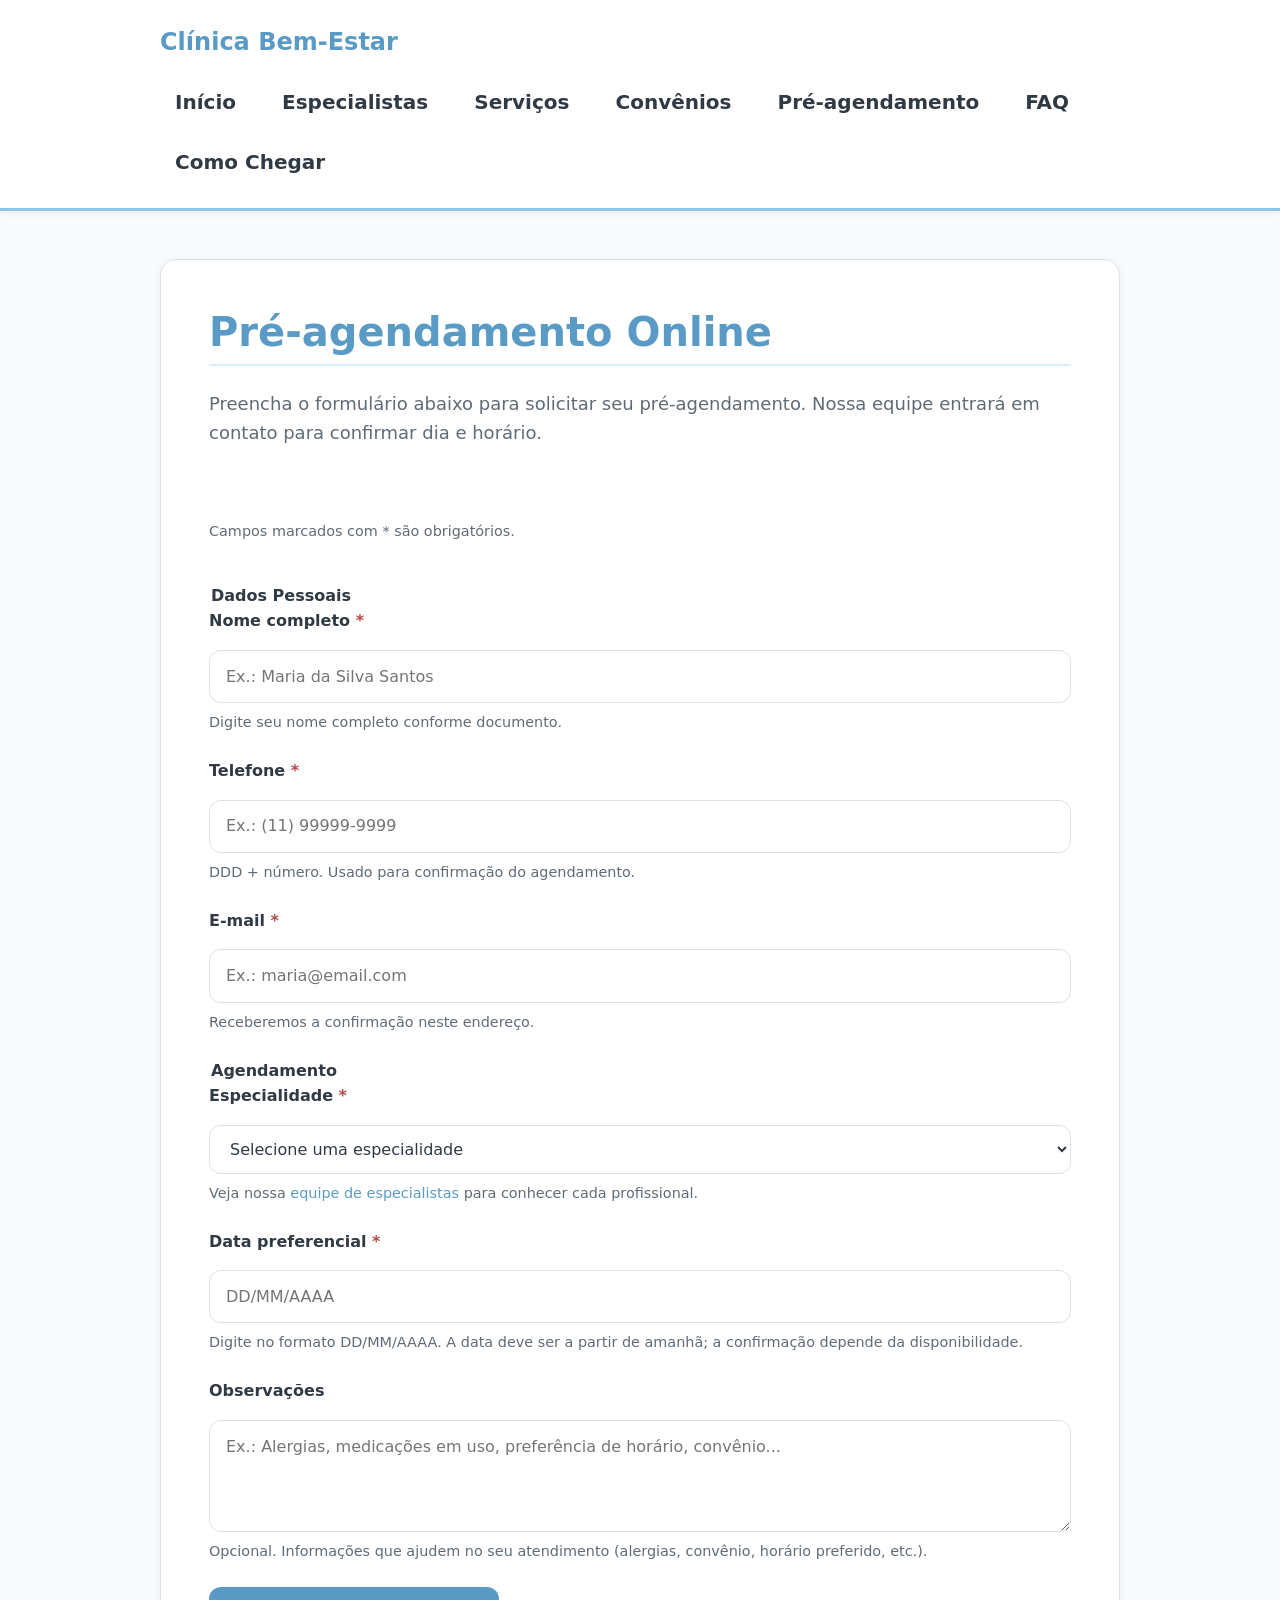
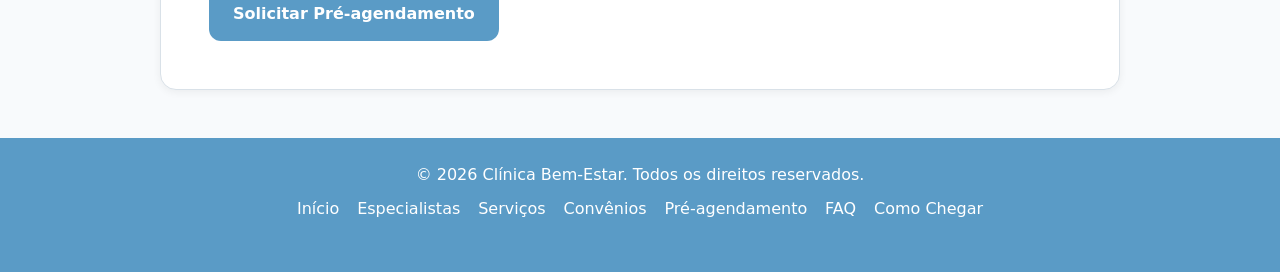
==== commit a915ff7f: "fix: aceita datas no formato brasileiro no pré-agendamento Co-authored-by: Copilot <223556219+Copilo" ====
--- a/pages/agendamento.html
+++ b/pages/agendamento.html
@@ -87,8 +87,8 @@
 
                     <div class="campo">
                         <label for="data" class="campo__label campo__label--obrigatorio">Data preferencial</label>
-                        <input type="date" id="data" name="data" class="campo__input" required aria-describedby="dica-data erro-data">
-                        <span id="dica-data" class="campo__dica">Escolha uma data a partir de amanhã. A confirmação depende da disponibilidade.</span>
+                        <input type="text" id="data" name="data" class="campo__input" required inputmode="numeric" autocomplete="off" maxlength="10" pattern="[0-9]{2}/[0-9]{2}/[0-9]{4}" placeholder="DD/MM/AAAA" aria-describedby="dica-data erro-data">
+                        <span id="dica-data" class="campo__dica">Digite no formato DD/MM/AAAA. A data deve ser a partir de amanhã; a confirmação depende da disponibilidade.</span>
                         <span id="erro-data" class="campo__erro" hidden></span>
                     </div>
 
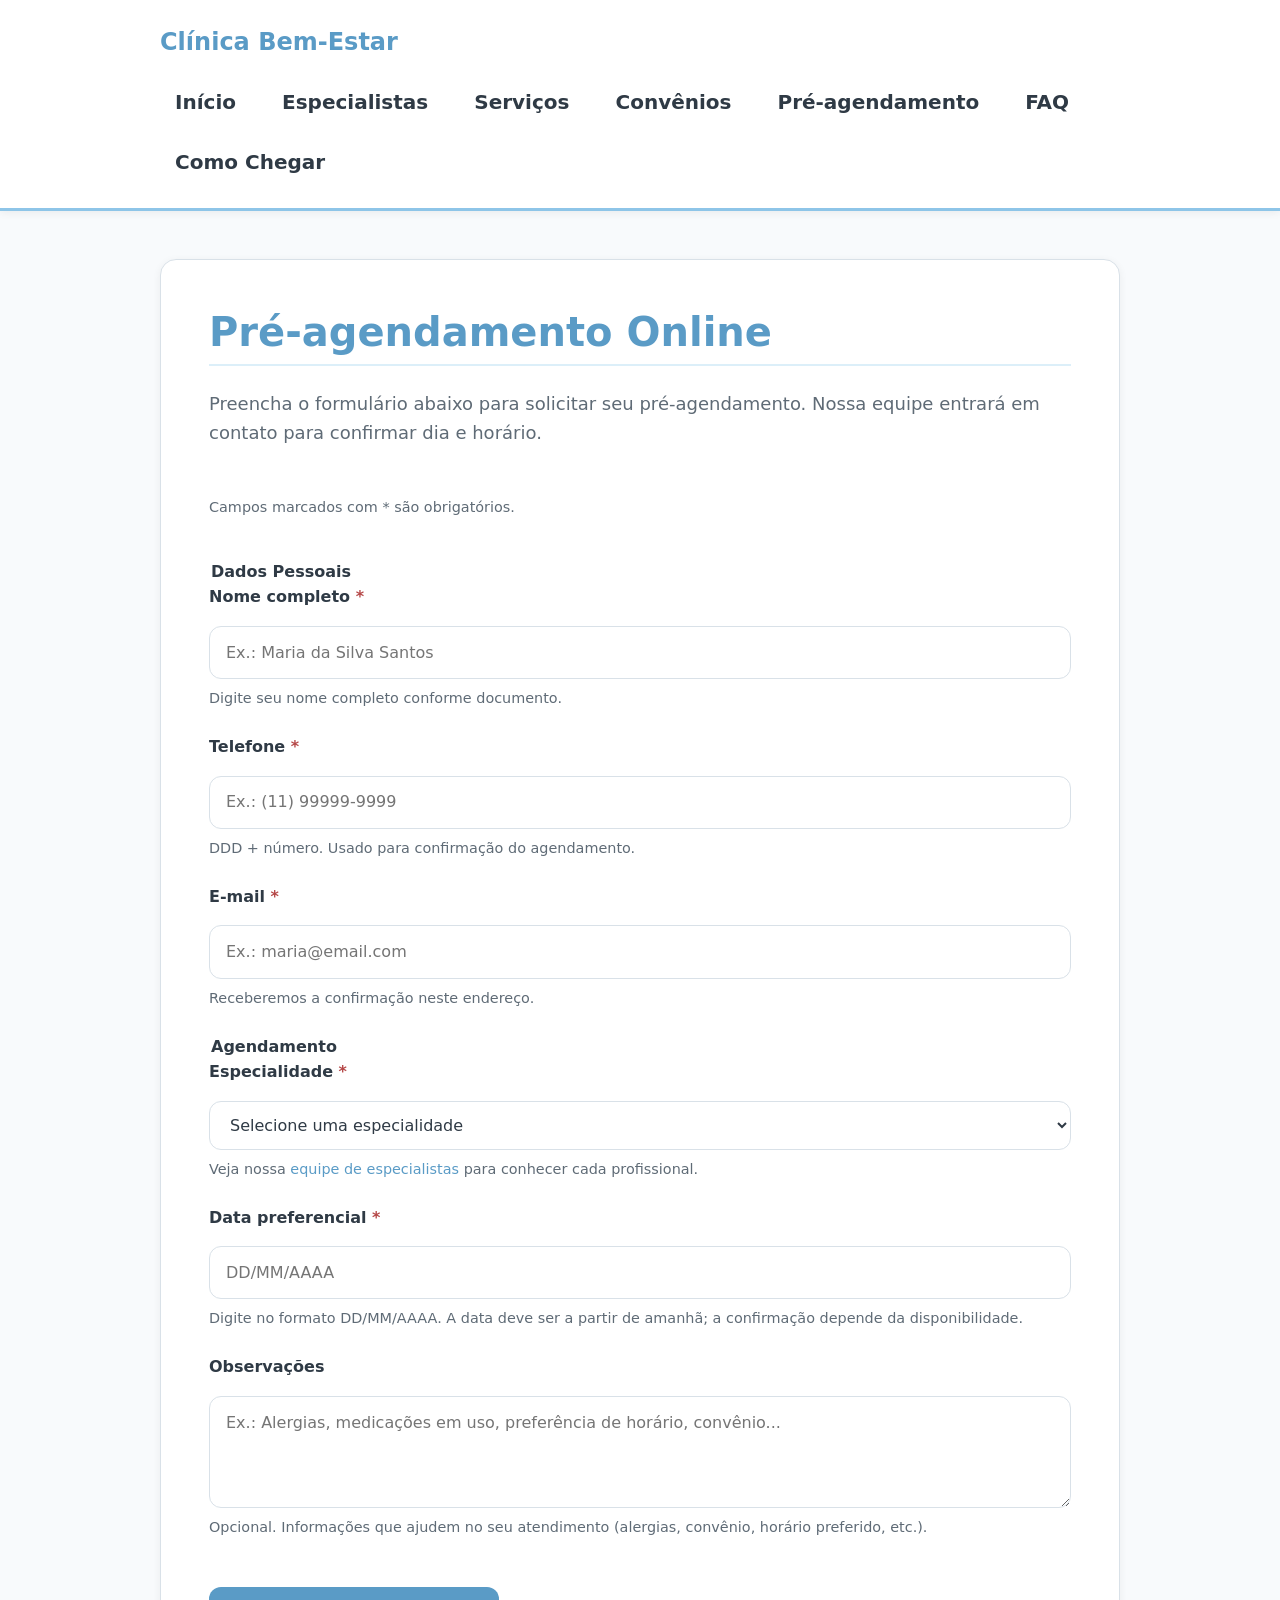
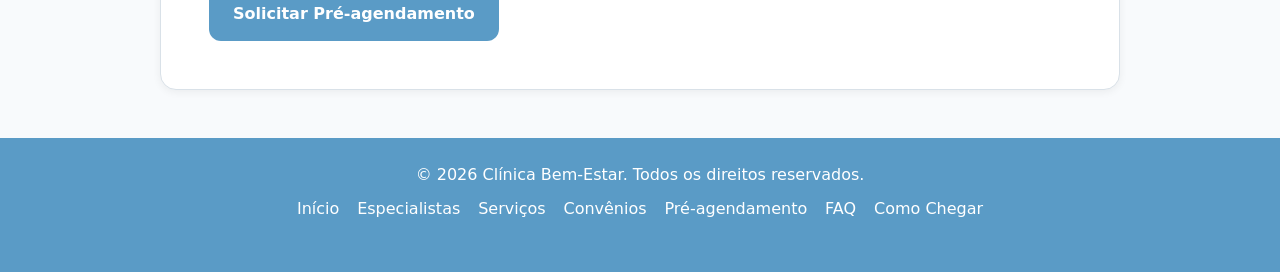
==== commit 8c839c6b: "fix(agendamento): exibe aviso de sucesso após envio Co-authored-by: Copilot <223556219+Copilot@users" ====
--- a/pages/agendamento.html
+++ b/pages/agendamento.html
@@ -39,7 +39,6 @@
             <p class="secao__subtitulo">Preencha o formulário abaixo para solicitar seu pré-agendamento. Nossa equipe entrará em contato para confirmar dia e horário.</p>
 
             <form class="formulario" action="#" method="post">
-                <p id="mensagem-formulario" class="mensagem-formulario" role="status" aria-live="polite" aria-atomic="true"></p>
                 <p id="dica-obrigatoriedade" class="campo__dica">Campos marcados com * são obrigatórios.</p>
 
                 <fieldset class="grupo-campos" aria-describedby="dica-obrigatoriedade">
@@ -99,6 +98,7 @@
                     </div>
                 </fieldset>
 
+                <p id="mensagem-formulario" class="mensagem-formulario" role="status" aria-live="polite" aria-atomic="true"></p>
                 <button type="submit" class="botao">Solicitar Pré-agendamento</button>
             </form>
         </section>
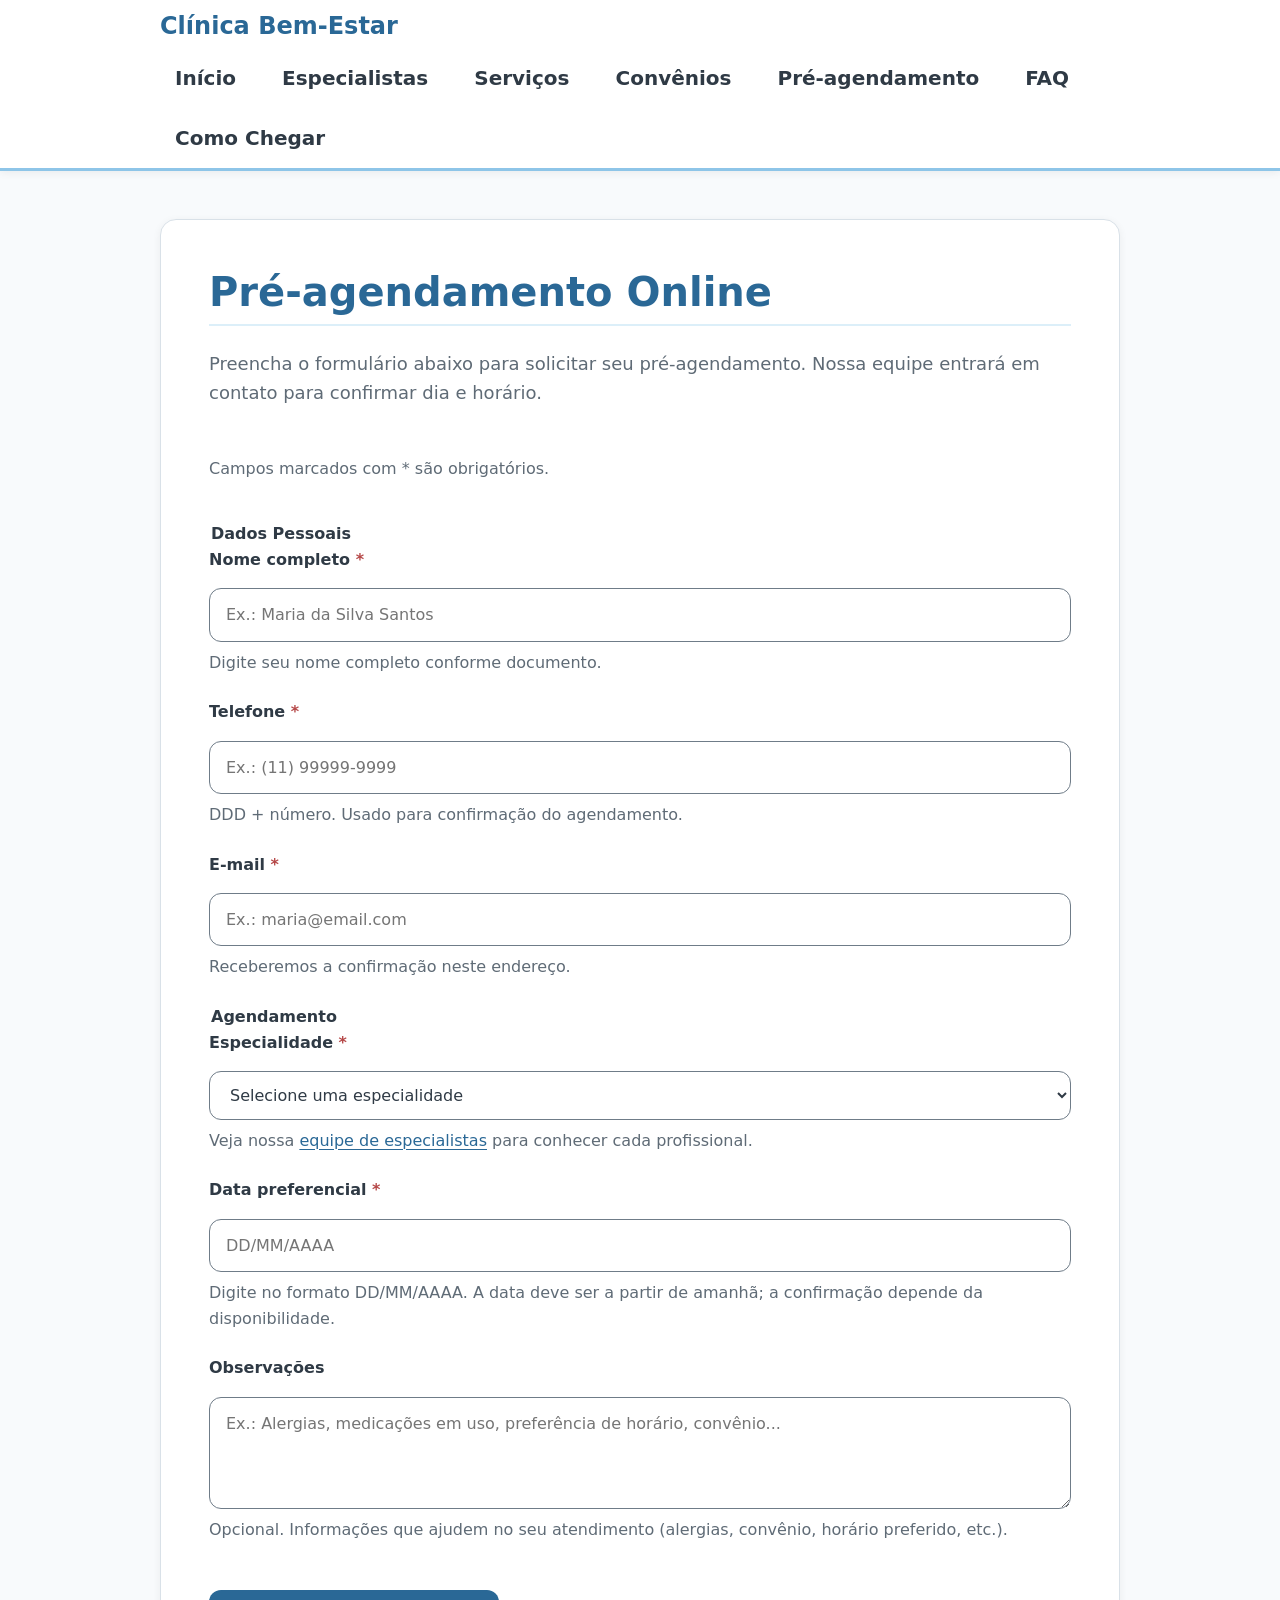
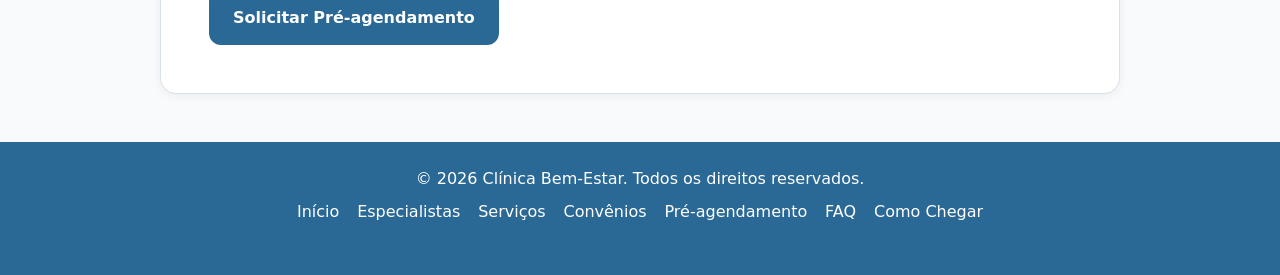
==== commit 6555a720: "feat: integra menu mobile nas paginas - commit parte Bianca" ====
--- a/pages/agendamento.html
+++ b/pages/agendamento.html
@@ -13,6 +13,7 @@
     <link rel="stylesheet" href="../assets/css/header.css">
     <link rel="stylesheet" href="../assets/css/pages/agendamento.css">
     <link rel="stylesheet" href="../assets/css/navigation-responsive.css">
+    <script src="../assets/js/menu.js" defer></script>
 </head>
 <body>
     <header class="cabecalho">
@@ -21,7 +22,8 @@
         </a>
 
         <nav class="navegacao" aria-label="Navegação principal">
-            <ul class="navegacao__lista">
+            <button type="button" class="menu-botao" aria-expanded="false" aria-controls="menu-principal" hidden>Menu</button>
+            <ul class="navegacao__lista" id="menu-principal">
                 <li><a class="menu-item" href="../index.html">Início</a></li>
                 <li><a class="menu-item" href="especialistas.html">Especialistas</a></li>
                 <li><a class="menu-item" href="servicos.html">Serviços</a></li>
--- a/assets/css/variable.css
+++ b/assets/css/variable.css
@@ -1,23 +1,22 @@
 :root {
-    /* Cores principais */
     --color-primary: #8EC5E8;
-    --color-primary-dark: #5A9BC6;
+    --color-primary-dark: #2A6896;
+    --color-primary-darker: #174A70; 
     --color-primary-light: #DCEFF9;
 
-    /* Cores neutras */
     --color-white: #FFFFFF;
     --color-background: #F8FAFC;
     --color-surface: #FFFFFF;
 
     --color-text: #2F3A45;
     --color-text-secondary: #5F6B76;
-    --color-border: #D9E1E8;
+    --color-border: #D9E1E8;       
+    --color-border-strong: #6F7C88; 
+    --color-focus: #174A70;        
 
-    /* Estados */
-    --color-success: #3A8F65;
+    --color-success: #2A7550;
     --color-error: #B54747;
 
-    /* Tipografia */
     --font-family-primary: system-ui, -apple-system, BlinkMacSystemFont, "Segoe UI", sans-serif;
 
     --font-size-xs: 0.875rem;
@@ -27,13 +26,11 @@
     --font-size-xl: 2rem;
     --font-size-xxl: 2.5rem;
 
-    /* Pesos */
     --font-weight-regular: 400;
     --font-weight-medium: 500;
     --font-weight-semibold: 600;
     --font-weight-bold: 700;
 
-    /* Espaçamentos */
     --spacing-xs: 0.5rem;
     --spacing-sm: 1rem;
     --spacing-md: 1.5rem;
@@ -41,19 +38,15 @@
     --spacing-xl: 3rem;
     --spacing-xxl: 4rem;
 
-    /* Bordas */
     --border-radius-sm: 0.375rem;
     --border-radius-md: 0.75rem;
     --border-radius-lg: 1rem;
 
-    /* Sombras */
     --shadow-sm: 0 2px 8px rgba(0, 0, 0, 0.06);
     --shadow-md: 0 6px 18px rgba(0, 0, 0, 0.08);
 
-    /* Largura de conteúdo */
     --container-width: 1200px;
 
-    /* Transições */
     --transition-default: 0.3s ease;
 }
 
--- a/assets/css/global.css
+++ b/assets/css/global.css
@@ -34,12 +34,25 @@
     transition: color var(--transition-default);
 }
 
+main a:not([class]) {
+    text-decoration: underline;
+    text-decoration-thickness: 0.08em;
+    text-underline-offset: 0.18em;
+}
+
 a:hover {
-    color: var(--color-primary);
-}
-
-a:focus-visible {
-    outline: 3px solid var(--color-primary-dark);
+    color: var(--color-primary-darker);
+}
+
+main a:not([class]):hover {
+    text-decoration-thickness: 0.16em;
+}
+
+a:focus-visible,
+button:focus-visible,
+summary:focus-visible,
+[tabindex]:focus-visible {
+    outline: 3px solid var(--color-focus);
     outline-offset: 3px;
 }
 
@@ -71,6 +84,24 @@
     font-weight: var(--font-weight-semibold);
 }
 
+h1,
+h2,
+h3,
+h4,
+h5,
+h6,
+li,
+button {
+    overflow-wrap: anywhere;
+}
+
+p,
+strong,
+label,
+legend {
+    overflow-wrap: break-word;
+}
+
 p {
     margin-top: 0;
     margin-bottom: var(--spacing-sm);
@@ -125,11 +156,11 @@
 .btn-primary:hover {
     color: var(--color-white);
 
-    background-color: var(--color-primary);
+    background-color: var(--color-primary-darker);
 }
 
 .btn-primary:focus-visible {
-    outline: 3px solid var(--color-text);
+    outline: 3px solid var(--color-focus);
     outline-offset: 3px;
 }
 
@@ -163,7 +194,7 @@
 
     padding: 0.75rem 1rem;
 
-    border: 1px solid var(--color-border);
+    border: 1px solid var(--color-border-strong);
     border-radius: var(--border-radius-md);
 
     color: var(--color-text);
@@ -174,9 +205,10 @@
 input:focus,
 textarea:focus,
 select:focus {
-    border-color: var(--color-primary-dark);
-
-    outline: 3px solid var(--color-primary-light);
+    border-color: var(--color-focus);
+
+    outline: 3px solid var(--color-focus);
+    outline-offset: 2px;
 }
 
 section {
--- a/assets/css/header.css
+++ b/assets/css/header.css
@@ -2,7 +2,7 @@
     position: sticky;
     top: 0;
     z-index: 10;
-    padding: 1.25rem 0;
+    padding: 0.25rem 0;
     background-color: var(--color-white);
     border-bottom: 3px solid var(--color-primary);
     box-shadow: var(--shadow-sm);
@@ -18,7 +18,7 @@
     display: flex;
     align-items: center;
     min-height: 44px;
-    margin-bottom: 0.75rem;
+    margin-bottom: 0.25rem;
     color: var(--color-primary-dark);
     font-size: var(--font-size-lg);
     font-weight: var(--font-weight-bold);
--- a/assets/css/pages/agendamento.css
+++ b/assets/css/pages/agendamento.css
@@ -68,13 +68,13 @@
 
 .campo__dica {
     color: var(--color-text-secondary);
-    font-size: 0.9rem;
+    font-size: var(--font-size-sm);
 }
 
 .campo__erro {
     display: block;
     color: var(--color-error);
-    font-size: 0.9rem;
+    font-size: var(--font-size-sm);
     font-weight: var(--font-weight-semibold);
 }
 
@@ -104,7 +104,7 @@
     box-sizing: border-box;
     padding: 0.8rem 1rem;
 
-    border: 1px solid var(--color-border);
+    border: 1px solid var(--color-border-strong);
     border-radius: var(--border-radius-md);
 
     color: var(--color-text);
@@ -117,8 +117,9 @@
 .campo__input:focus,
 .campo__select:focus,
 .campo__textarea:focus {
-    border-color: var(--color-primary-dark);
-    outline: 3px solid var(--color-primary-light);
+    border-color: var(--color-focus);
+    outline: 3px solid var(--color-focus);
+    outline-offset: 2px;
 }
 
 .campo__input[aria-invalid="true"],
@@ -151,13 +152,13 @@
 }
 
 .botao:hover {
-    background-color: var(--color-primary);
+    background-color: var(--color-primary-darker);
     transform: translateY(-2px) scale(1.01);
     box-shadow: var(--shadow-sm);
 }
 
 .botao:focus-visible {
-    outline: 3px solid var(--color-text);
+    outline: 3px solid var(--color-focus);
     outline-offset: 3px;
 }
 
--- a/assets/css/navigation-responsive.css
+++ b/assets/css/navigation-responsive.css
@@ -1,4 +1,3 @@
-/* Navegação compartilhada entre as páginas institucionais. */
 body > header nav {
     width: min(100% - 2rem, 960px);
     margin-inline: auto;
@@ -55,3 +54,63 @@
         position: static;
     }
 }
+
+body > header nav ul li a[aria-current="page"] {
+    color: var(--color-primary-darker);
+    font-weight: var(--font-weight-bold);
+    text-decoration: underline;
+    text-decoration-thickness: 3px;
+    text-underline-offset: 0.3em;
+}
+
+@media (max-width: 640px) {
+    body > header nav ul li,
+    body > header nav .navegacao__lista li {
+        flex: 1 1 auto;
+        max-width: 100%;
+    }
+
+    body > header nav ul li a,
+    body > header nav ul li a.menu-item {
+        white-space: normal;
+        overflow-wrap: anywhere;
+    }
+}
+
+body > header .menu-botao {
+    min-width: 44px;
+    min-height: 44px;
+    margin-block: 0.5rem;
+    padding: 0.5rem 1rem;
+    border: 2px solid var(--color-primary-dark);
+    border-radius: var(--border-radius-sm);
+    background-color: var(--color-white);
+    color: var(--color-text);
+    font-weight: var(--font-weight-semibold);
+}
+
+body > header .menu-botao[hidden],
+body > header #menu-principal[hidden] {
+    display: none;
+}
+
+body > header .menu-botao[aria-expanded="true"] {
+    background-color: var(--color-primary-light);
+}
+
+@media (max-width: 640px) {
+    body > header #menu-principal.menu-aberto {
+        display: flex;
+        flex-direction: column;
+        align-items: stretch;
+        gap: 0.25rem;
+    }
+
+    body > header #menu-principal.menu-aberto li {
+        flex: 0 0 auto;
+    }
+
+    body > header #menu-principal.menu-aberto a {
+        display: flex;
+    }
+}
